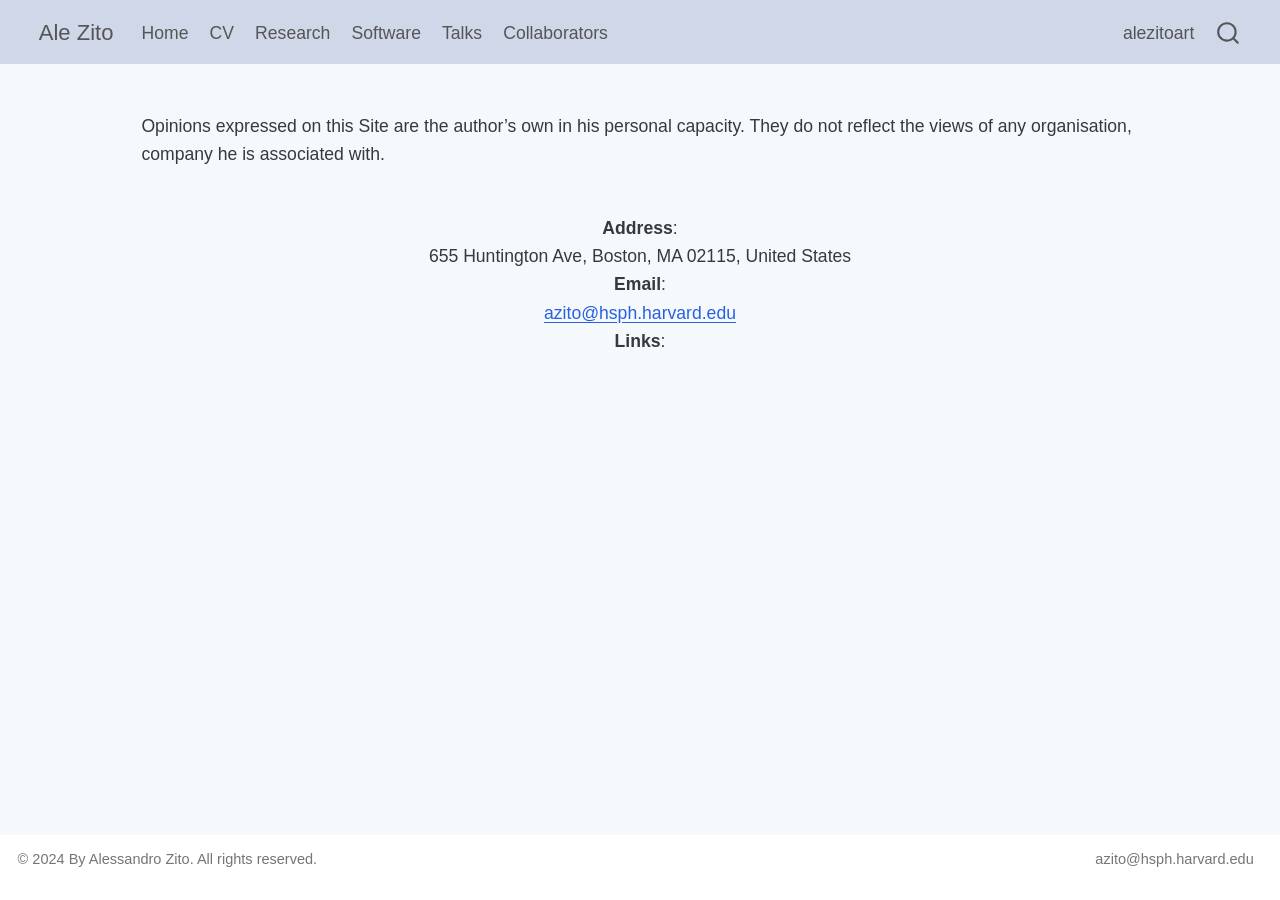
==== docs/Disclaimer/index.html @ df8ea2bf "update website with my info" ====
<!DOCTYPE html>
<html xmlns="http://www.w3.org/1999/xhtml" lang="en" xml:lang="en"><head>

<meta charset="utf-8">
<meta name="generator" content="quarto-1.10.18">

<meta name="viewport" content="width=device-width, initial-scale=1.0, user-scalable=yes">


<title>index – Alessandro Zito</title>
<style>
/* Default styles provided by pandoc.
** See https://pandoc.org/MANUAL.html#variables-for-html for config info.
*/
span.smallcaps{font-variant: small-caps;}
div.columns{display: flex; gap: 1.5em;}
div.column{flex: auto;}
@media screen {
div.columns{gap: min(4vw, 1.5em);}
div.column{overflow-x: auto;}
}
div.hanging-indent{margin-left: 1.5em; text-indent: -1.5em;}
ul.task-list{list-style: none;}
ul.task-list li input[type="checkbox"] {
  width: 0.8em;
  margin: 0 0.8em 0.2em -1em; /* quarto-specific, see https://github.com/quarto-dev/quarto-cli/issues/4556 */ 
  vertical-align: middle;
}
</style>


<script src="../site_libs/quarto-nav/quarto-nav.js"></script>
<script src="../site_libs/quarto-nav/headroom.min.js"></script>
<script src="../site_libs/clipboard/clipboard.min.js"></script>
<script src="../site_libs/quarto-search/autocomplete.umd.js"></script>
<script src="../site_libs/quarto-search/fuse.min.js"></script>
<script src="../site_libs/quarto-search/quarto-search.js"></script>
<meta name="quarto:offset" content="../">
<link href="../images/painting.jpeg" rel="icon" type="image/jpeg">
<script src="../site_libs/quarto-html/quarto.js" type="module"></script>
<script src="../site_libs/quarto-html/tabsets/tabsets.js" type="module"></script>
<script src="../site_libs/quarto-html/popper.min.js"></script>
<script src="../site_libs/quarto-html/tippy.umd.min.js"></script>
<script src="../site_libs/quarto-html/anchor.min.js"></script>
<link href="../site_libs/quarto-html/tippy.css" rel="stylesheet">
<link href="../site_libs/quarto-html/quarto-syntax-highlighting-64a204ab8560d761af7679ceaba22944.css" rel="stylesheet" id="quarto-text-highlighting-styles">
<script src="../site_libs/bootstrap/bootstrap.min.js"></script>
<link href="../site_libs/bootstrap/bootstrap-icons.css" rel="stylesheet">
<link href="../site_libs/bootstrap/bootstrap-adc3778c718ce9dccda657a47eadd291.min.css" rel="stylesheet" append-hash="true" id="quarto-bootstrap" data-mode="light">
<link href="../site_libs/quarto-contrib/academicons-1.9.2/all.css" rel="stylesheet">
<link href="../site_libs/quarto-contrib/academicons-1.9.2/size.css" rel="stylesheet">
<script src="../site_libs/quarto-contrib/iconify-2.1.0/iconify-icon.min.js"></script>
<script id="quarto-search-options" type="application/json">{
  "location": "navbar",
  "copy-button": false,
  "collapse-after": 3,
  "panel-placement": "end",
  "type": "overlay",
  "limit": 50,
  "keyboard-shortcut": [
    "f",
    "/",
    "s"
  ],
  "show-item-context": false,
  "language": {
    "search-no-results-text": "No results",
    "search-matching-documents-text": "matching documents",
    "search-copy-link-title": "Copy link to search",
    "search-hide-matches-text": "Hide additional matches",
    "search-more-match-text": "more match in this document",
    "search-more-matches-text": "more matches in this document",
    "search-clear-button-title": "Clear",
    "search-text-placeholder": "",
    "search-detached-cancel-button-title": "Cancel",
    "search-submit-button-title": "Submit",
    "search-label": "Search"
  }
}</script>
<meta name="google-site-verification" content="8VlySRWcAYNJqMvbPEh8XS0Dl_QPeEuigWeOuSLnGMg">    
<!-- Google tag (gtag.js) -->
<script async="" src="https://www.googletagmanager.com/gtag/js?id=G-BT2P82WGQJ"></script>
<script>
  window.dataLayer = window.dataLayer || [];
  function gtag(){dataLayer.push(arguments);}
  gtag('js', new Date());

  gtag('config', 'G-BT2P82WGQJ');
</script>


<link rel="stylesheet" href="../styles.css">
</head>

<body class="nav-fixed fullcontent quarto-light">

<div id="quarto-search-results"></div>
  <header id="quarto-header" class="headroom fixed-top">
    <nav class="navbar navbar-expand-lg " data-bs-theme="dark">
      <div class="navbar-container container-fluid">
      <div class="navbar-brand-container mx-auto">
    <a href="../index.html" class="navbar-brand navbar-brand-logo">
    <img src="../images/painting.jpeg" alt="" class="navbar-logo light-content">
    <img src="../images/painting.jpeg" alt="" class="navbar-logo dark-content">
    </a>
    <a class="navbar-brand" href="../index.html">
    <span class="navbar-title">Ale Zito</span>
    </a>
  </div>
            <div id="quarto-search" class="" title="Search"></div>
          <button class="navbar-toggler" type="button" data-bs-toggle="collapse" data-bs-target="#navbarCollapse" aria-controls="navbarCollapse" role="menu" aria-expanded="false" aria-label="Toggle navigation" onclick="if (window.quartoToggleHeadroom) { window.quartoToggleHeadroom(); }">
  <span class="navbar-toggler-icon"></span>
</button>
          <div class="collapse navbar-collapse" id="navbarCollapse">
            <ul class="navbar-nav navbar-nav-scroll me-auto">
  <li class="nav-item">
    <a class="nav-link" href="../index.html"> 
<span class="menu-text">Home</span></a>
  </li>  
  <li class="nav-item">
    <a class="nav-link" href="../cv.html"> 
<span class="menu-text">CV</span></a>
  </li>  
  <li class="nav-item">
    <a class="nav-link" href="../research.html"> 
<span class="menu-text">Research</span></a>
  </li>  
  <li class="nav-item">
    <a class="nav-link" href="../software.html"> 
<span class="menu-text">Software</span></a>
  </li>  
  <li class="nav-item">
    <a class="nav-link" href="../talks.html"> 
<span class="menu-text">Talks</span></a>
  </li>  
  <li class="nav-item">
    <a class="nav-link" href="../colabs.html"> 
<span class="menu-text">Collaborators</span></a>
  </li>  
</ul>
            <ul class="navbar-nav navbar-nav-scroll ms-auto">
  <li class="nav-item">
    <a class="nav-link" href="../artwork.html"> 
<span class="menu-text">alezitoart</span></a>
  </li>  
</ul>
          </div> <!-- /navcollapse -->
            <div class="quarto-navbar-tools">
</div>
      </div> <!-- /container-fluid -->
    </nav>
</header>
<!-- content -->
<div id="quarto-content" class="quarto-container page-columns page-rows-contents page-layout-article page-navbar">
<!-- sidebar -->
<!-- margin-sidebar -->
    
<!-- main -->
<main class="content" id="quarto-document-content"><header id="title-block-header" class="quarto-title-block"></header>




<p>Opinions expressed on this Site are the author’s own in his personal capacity. They do not reflect the views of any organisation, company he is associated with.</p>



<center>
<br> <strong>Address</strong>: <br> 655 Huntington Ave, Boston, MA 02115, United States <br> <strong>Email</strong>: <br> <a href="mailto:%20azito@hsph.harvard.edu">azito@hsph.harvard.edu</a> <br> <strong>Links</strong>:<br> <a href="https://scholar.google.com/citations?user=ciOk2IQAAAAJ&amp;hl=en"><i class="ai  ai-google-scholar" style="font-size:31px"></i></a> &nbsp; <a href="https://github.com/alessandrozito"><iconify-icon role="img" inline="" icon="fa6-brands:github" style="font-size: 30px;" aria-label="Icon github from fa6-brands Iconify.design set." title="Icon github from fa6-brands Iconify.design set."></iconify-icon></a> &nbsp; <a href="https://www.linkedin.com/in/alessandro-zito-92b250153/"><iconify-icon role="img" inline="" icon="fa6-brands:linkedin" style="font-size: 30px;" aria-label="Icon linkedin from fa6-brands Iconify.design set." title="Icon linkedin from fa6-brands Iconify.design set."></iconify-icon></a> &nbsp; <a href="https://www.researchgate.net/profile/Alessandro-Zito-7"><i class="ai  ai-researchgate" style="font-size:31px"></i></a> &nbsp; <a href="https://orcid.org/0000-0001-8515-6503"><i class="ai  ai-orcid" style="font-size:31px"></i></a>
</center></main> <!-- /main -->
<script id="quarto-html-after-body" type="application/javascript">
  window.document.addEventListener("DOMContentLoaded", function (event) {
    const icon = "";
    const anchorJS = new window.AnchorJS();
    anchorJS.options = {
      placement: 'right',
      icon: icon
    };
    anchorJS.add('.anchored');
    const isCodeAnnotation = (el) => {
      for (const clz of el.classList) {
        if (clz.startsWith('code-annotation-')) {                     
          return true;
        }
      }
      return false;
    }
    const onCopySuccess = function(e) {
      // button target
      const button = e.trigger;
      // don't keep focus
      button.blur();
      // flash "checked"
      button.classList.add('code-copy-button-checked');
      var currentTitle = button.getAttribute("title");
      button.setAttribute("title", "Copied!");
      let tooltip;
      if (window.bootstrap) {
        button.setAttribute("data-bs-toggle", "tooltip");
        button.setAttribute("data-bs-placement", "left");
        button.setAttribute("data-bs-title", "Copied!");
        tooltip = new bootstrap.Tooltip(button, 
          { trigger: "manual", 
            customClass: "code-copy-button-tooltip",
            offset: [0, -8]});
        tooltip.show();    
      }
      setTimeout(function() {
        if (tooltip) {
          tooltip.hide();
          button.removeAttribute("data-bs-title");
          button.removeAttribute("data-bs-toggle");
          button.removeAttribute("data-bs-placement");
        }
        button.setAttribute("title", currentTitle);
        button.classList.remove('code-copy-button-checked');
      }, 1000);
      // clear code selection
      e.clearSelection();
    }
    const getTextToCopy = function(trigger) {
      const outerScaffold = trigger.parentElement.cloneNode(true);
      const codeEl = outerScaffold.querySelector('code');
      for (const childEl of codeEl.children) {
        if (isCodeAnnotation(childEl)) {
          childEl.remove();
        }
      }
      return codeEl.innerText;
    }
    const clipboard = new window.ClipboardJS('.code-copy-button:not([data-in-quarto-modal])', {
      text: getTextToCopy
    });
    clipboard.on('success', onCopySuccess);
    if (window.document.getElementById('quarto-embedded-source-code-modal')) {
      const clipboardModal = new window.ClipboardJS('.code-copy-button[data-in-quarto-modal]', {
        text: getTextToCopy,
        container: window.document.getElementById('quarto-embedded-source-code-modal')
      });
      clipboardModal.on('success', onCopySuccess);
    }
      var localhostRegex = new RegExp(/^(?:http|https):\/\/localhost\:?[0-9]*\//);
      var mailtoRegex = new RegExp(/^mailto:/);
        var filterRegex = new RegExp('/' + window.location.host + '/');
      var isInternal = (href) => {
          return filterRegex.test(href) || localhostRegex.test(href) || mailtoRegex.test(href);
      }
      // Inspect non-navigation links and adorn them if external
     var links = window.document.querySelectorAll('a[href]:not(.nav-link):not(.navbar-brand):not(.toc-action):not(.sidebar-link):not(.sidebar-item-toggle):not(.pagination-link):not(.no-external):not([aria-hidden]):not(.dropdown-item):not(.quarto-navigation-tool):not(.about-link)');
      for (var i=0; i<links.length; i++) {
        const link = links[i];
        if (!isInternal(link.href)) {
          // undo the damage that might have been done by quarto-nav.js in the case of
          // links that we want to consider external
          if (link.dataset.originalHref !== undefined) {
            link.href = link.dataset.originalHref;
          }
        }
      }
    function tippyHover(el, contentFn, onTriggerFn, onUntriggerFn) {
      const config = {
        allowHTML: true,
        maxWidth: 500,
        delay: 100,
        arrow: false,
        appendTo: function(el) {
            return el.parentElement;
        },
        interactive: true,
        interactiveBorder: 10,
        theme: 'quarto',
        placement: 'bottom-start',
      };
      if (contentFn) {
        config.content = contentFn;
      }
      if (onTriggerFn) {
        config.onTrigger = onTriggerFn;
      }
      if (onUntriggerFn) {
        config.onUntrigger = onUntriggerFn;
      }
      window.tippy(el, config); 
    }
    const noterefs = window.document.querySelectorAll('a[role="doc-noteref"]');
    for (var i=0; i<noterefs.length; i++) {
      const ref = noterefs[i];
      tippyHover(ref, function() {
        // use id or data attribute instead here
        let href = ref.getAttribute('data-footnote-href') || ref.getAttribute('href');
        try { href = new URL(href).hash; } catch {}
        const id = href.replace(/^#\/?/, "");
        const note = window.document.getElementById(id);
        if (note) {
          return note.innerHTML;
        } else {
          return "";
        }
      });
    }
    const xrefs = window.document.querySelectorAll('a.quarto-xref');
    const processXRef = (id, note) => {
      // Strip column container classes
      const stripColumnClz = (el) => {
        el.classList.remove("page-full", "page-columns");
        if (el.children) {
          for (const child of el.children) {
            stripColumnClz(child);
          }
        }
      }
      stripColumnClz(note)
      if (id === null || id.startsWith('sec-')) {
        // Special case sections, only their first couple elements
        const container = document.createElement("div");
        if (note.children && note.children.length > 2) {
          container.appendChild(note.children[0].cloneNode(true));
          for (let i = 1; i < note.children.length; i++) {
            const child = note.children[i];
            if (child.tagName === "P" && child.innerText === "") {
              continue;
            } else {
              container.appendChild(child.cloneNode(true));
              break;
            }
          }
          if (window.Quarto?.typesetMath) {
            window.Quarto.typesetMath(container);
          }
          return container.innerHTML
        } else {
          if (window.Quarto?.typesetMath) {
            window.Quarto.typesetMath(note);
          }
          return note.innerHTML;
        }
      } else {
        // Remove any anchor links if they are present
        const anchorLink = note.querySelector('a.anchorjs-link');
        if (anchorLink) {
          anchorLink.remove();
        }
        if (window.Quarto?.typesetMath) {
          window.Quarto.typesetMath(note);
        }
        if (note.classList.contains("callout")) {
          return note.outerHTML;
        } else {
          return note.innerHTML;
        }
      }
    }
    for (var i=0; i<xrefs.length; i++) {
      const xref = xrefs[i];
      tippyHover(xref, undefined, function(instance) {
        instance.disable();
        let url = xref.getAttribute('href');
        let hash = undefined; 
        if (url.startsWith('#')) {
          hash = url;
        } else {
          try { hash = new URL(url).hash; } catch {}
        }
        if (hash) {
          const id = hash.replace(/^#\/?/, "");
          const note = window.document.getElementById(id);
          if (note !== null) {
            try {
              const html = processXRef(id, note.cloneNode(true));
              instance.setContent(html);
            } finally {
              instance.enable();
              instance.show();
            }
          } else {
            // See if we can fetch this
            fetch(url.split('#')[0])
            .then(res => res.text())
            .then(html => {
              const parser = new DOMParser();
              const htmlDoc = parser.parseFromString(html, "text/html");
              const note = htmlDoc.getElementById(id);
              if (note !== null) {
                const html = processXRef(id, note);
                instance.setContent(html);
              } 
            }).finally(() => {
              instance.enable();
              instance.show();
            });
          }
        } else {
          // See if we can fetch a full url (with no hash to target)
          // This is a special case and we should probably do some content thinning / targeting
          fetch(url)
          .then(res => res.text())
          .then(html => {
            const parser = new DOMParser();
            const htmlDoc = parser.parseFromString(html, "text/html");
            const note = htmlDoc.querySelector('main.content');
            if (note !== null) {
              // This should only happen for chapter cross references
              // (since there is no id in the URL)
              // remove the first header
              if (note.children.length > 0 && note.children[0].tagName === "HEADER") {
                note.children[0].remove();
              }
              const html = processXRef(null, note);
              instance.setContent(html);
            } 
          }).finally(() => {
            instance.enable();
            instance.show();
          });
        }
      }, function(instance) {
      });
    }
        let selectedAnnoteEl;
        const selectorForAnnotation = ( cell, annotation) => {
          let cellAttr = 'data-code-cell="' + cell + '"';
          let lineAttr = 'data-code-annotation="' +  annotation + '"';
          const selector = 'span[' + cellAttr + '][' + lineAttr + ']';
          return selector;
        }
        const selectCodeLines = (annoteEl) => {
          const doc = window.document;
          const targetCell = annoteEl.getAttribute("data-target-cell");
          const targetAnnotation = annoteEl.getAttribute("data-target-annotation");
          const annoteSpan = window.document.querySelector(selectorForAnnotation(targetCell, targetAnnotation));
          const lines = annoteSpan.getAttribute("data-code-lines").split(",");
          const lineIds = lines.map((line) => {
            return targetCell + "-" + line;
          })
          let top = null;
          let height = null;
          let parent = null;
          if (lineIds.length > 0) {
              //compute the position of the single el (top and bottom and make a div)
              const el = window.document.getElementById(lineIds[0]);
              top = el.offsetTop;
              height = el.offsetHeight;
              parent = el.parentElement.parentElement;
            if (lineIds.length > 1) {
              const lastEl = window.document.getElementById(lineIds[lineIds.length - 1]);
              const bottom = lastEl.offsetTop + lastEl.offsetHeight;
              height = bottom - top;
            }
            if (top !== null && height !== null && parent !== null) {
              // cook up a div (if necessary) and position it 
              let div = window.document.getElementById("code-annotation-line-highlight");
              if (div === null) {
                div = window.document.createElement("div");
                div.setAttribute("id", "code-annotation-line-highlight");
                div.style.position = 'absolute';
                parent.appendChild(div);
              }
              div.style.top = top - 2 + "px";
              div.style.height = height + 4 + "px";
              div.style.left = 0;
              let gutterDiv = window.document.getElementById("code-annotation-line-highlight-gutter");
              if (gutterDiv === null) {
                gutterDiv = window.document.createElement("div");
                gutterDiv.setAttribute("id", "code-annotation-line-highlight-gutter");
                gutterDiv.style.position = 'absolute';
                const codeCell = window.document.getElementById(targetCell);
                const gutter = codeCell.querySelector('.code-annotation-gutter');
                gutter.appendChild(gutterDiv);
              }
              gutterDiv.style.top = top - 2 + "px";
              gutterDiv.style.height = height + 4 + "px";
            }
            selectedAnnoteEl = annoteEl;
          }
        };
        const unselectCodeLines = () => {
          const elementsIds = ["code-annotation-line-highlight", "code-annotation-line-highlight-gutter"];
          elementsIds.forEach((elId) => {
            const div = window.document.getElementById(elId);
            if (div) {
              div.remove();
            }
          });
          selectedAnnoteEl = undefined;
        };
          // Handle positioning of the toggle
      window.addEventListener(
        "resize",
        throttle(() => {
          elRect = undefined;
          if (selectedAnnoteEl) {
            selectCodeLines(selectedAnnoteEl);
          }
        }, 10)
      );
      function throttle(fn, ms) {
      let throttle = false;
      let timer;
        return (...args) => {
          if(!throttle) { // first call gets through
              fn.apply(this, args);
              throttle = true;
          } else { // all the others get throttled
              if(timer) clearTimeout(timer); // cancel #2
              timer = setTimeout(() => {
                fn.apply(this, args);
                timer = throttle = false;
              }, ms);
          }
        };
      }
        // Attach click handler to the DT
        const annoteDls = window.document.querySelectorAll('dt[data-target-cell]');
        for (const annoteDlNode of annoteDls) {
          annoteDlNode.addEventListener('click', (event) => {
            const clickedEl = event.target;
            if (clickedEl !== selectedAnnoteEl) {
              unselectCodeLines();
              const activeEl = window.document.querySelector('dt[data-target-cell].code-annotation-active');
              if (activeEl) {
                activeEl.classList.remove('code-annotation-active');
              }
              selectCodeLines(clickedEl);
              clickedEl.classList.add('code-annotation-active');
            } else {
              // Unselect the line
              unselectCodeLines();
              clickedEl.classList.remove('code-annotation-active');
            }
          });
        }
    const findCites = (el) => {
      const parentEl = el.parentElement;
      if (parentEl) {
        const cites = parentEl.dataset.cites;
        if (cites) {
          return {
            el,
            cites: cites.split(' ')
          };
        } else {
          return findCites(el.parentElement)
        }
      } else {
        return undefined;
      }
    };
    var bibliorefs = window.document.querySelectorAll('a[role="doc-biblioref"]');
    for (var i=0; i<bibliorefs.length; i++) {
      const ref = bibliorefs[i];
      const citeInfo = findCites(ref);
      if (citeInfo) {
        tippyHover(citeInfo.el, function() {
          var popup = window.document.createElement('div');
          citeInfo.cites.forEach(function(cite) {
            var citeDiv = window.document.createElement('div');
            citeDiv.classList.add('hanging-indent');
            citeDiv.classList.add('csl-entry');
            var biblioDiv = window.document.getElementById('ref-' + cite);
            if (biblioDiv) {
              citeDiv.innerHTML = biblioDiv.innerHTML;
            }
            popup.appendChild(citeDiv);
          });
          return popup.innerHTML;
        });
      }
    }
  });
  </script>
</div> <!-- /content -->
<footer class="footer">
  <div class="nav-footer">
    <div class="nav-footer-left">
<p>© 2024 By Alessandro Zito. All rights reserved.</p>
</div>   
    <div class="nav-footer-center">
      &nbsp;
    </div>
    <div class="nav-footer-right">
      <ul class="footer-items list-unstyled">
    <li class="nav-item">
    <a class="nav-link" href="mailto: azito@hsph.harvard.edu">
<p>azito@hsph.harvard.edu</p>
</a>
  </li>  
</ul>
    </div>
  </div>
</footer>




</body></html>
---- docs/site_libs/quarto-html/quarto-syntax-highlighting-64a204ab8560d761af7679ceaba22944.css ----
/* quarto syntax highlight colors */
:root {
  --quarto-hl-ot-color: #003B4F;
  --quarto-hl-at-color: #657422;
  --quarto-hl-ss-color: #20794D;
  --quarto-hl-an-color: #5E5E5E;
  --quarto-hl-fu-color: #4758AB;
  --quarto-hl-st-color: #20794D;
  --quarto-hl-cf-color: #003B4F;
  --quarto-hl-op-color: #5E5E5E;
  --quarto-hl-er-color: #AD0000;
  --quarto-hl-bn-color: #AD0000;
  --quarto-hl-al-color: #AD0000;
  --quarto-hl-va-color: #111111;
  --quarto-hl-bu-color: inherit;
  --quarto-hl-ex-color: inherit;
  --quarto-hl-pp-color: #AD0000;
  --quarto-hl-in-color: #5E5E5E;
  --quarto-hl-vs-color: #20794D;
  --quarto-hl-wa-color: #5E5E5E;
  --quarto-hl-do-color: #5E5E5E;
  --quarto-hl-im-color: #00769E;
  --quarto-hl-ch-color: #20794D;
  --quarto-hl-dt-color: #AD0000;
  --quarto-hl-fl-color: #AD0000;
  --quarto-hl-co-color: #5E5E5E;
  --quarto-hl-cv-color: #5E5E5E;
  --quarto-hl-cn-color: #8f5902;
  --quarto-hl-sc-color: #5E5E5E;
  --quarto-hl-dv-color: #AD0000;
  --quarto-hl-kw-color: #003B4F;
}

/* other quarto variables */
:root {
  --quarto-font-monospace: SFMono-Regular, Menlo, Monaco, Consolas, "Liberation Mono", "Courier New", monospace;
}

/* syntax highlight based on Pandoc's rules */
pre > code.sourceCode > span {
  color: #003B4F;
}

code.sourceCode > span {
  color: #003B4F;
}

div.sourceCode,
div.sourceCode pre.sourceCode {
  color: #003B4F;
}

/* Normal */
code span {
  color: #003B4F;
}

/* Alert */
code span.al {
  color: #AD0000;
  font-style: inherit;
}

/* Annotation */
code span.an {
  color: #5E5E5E;
  font-style: inherit;
}

/* Attribute */
code span.at {
  color: #657422;
  font-style: inherit;
}

/* BaseN */
code span.bn {
  color: #AD0000;
  font-style: inherit;
}

/* BuiltIn */
code span.bu {
  font-style: inherit;
}

/* ControlFlow */
code span.cf {
  color: #003B4F;
  font-weight: bold;
  font-style: inherit;
}

/* Char */
code span.ch {
  color: #20794D;
  font-style: inherit;
}

/* Constant */
code span.cn {
  color: #8f5902;
  font-style: inherit;
}

/* Comment */
code span.co {
  color: #5E5E5E;
  font-style: inherit;
}

/* CommentVar */
code span.cv {
  color: #5E5E5E;
  font-style: italic;
}

/* Documentation */
code span.do {
  color: #5E5E5E;
  font-style: italic;
}

/* DataType */
code span.dt {
  color: #AD0000;
  font-style: inherit;
}

/* DecVal */
code span.dv {
  color: #AD0000;
  font-style: inherit;
}

/* Error */
code span.er {
  color: #AD0000;
  font-style: inherit;
}

/* Extension */
code span.ex {
  font-style: inherit;
}

/* Float */
code span.fl {
  color: #AD0000;
  font-style: inherit;
}

/* Function */
code span.fu {
  color: #4758AB;
  font-style: inherit;
}

/* Import */
code span.im {
  color: #00769E;
  font-style: inherit;
}

/* Information */
code span.in {
  color: #5E5E5E;
  font-style: inherit;
}

/* Keyword */
code span.kw {
  color: #003B4F;
  font-weight: bold;
  font-style: inherit;
}

/* Operator */
code span.op {
  color: #5E5E5E;
  font-style: inherit;
}

/* Other */
code span.ot {
  color: #003B4F;
  font-style: inherit;
}

/* Preprocessor */
code span.pp {
  color: #AD0000;
  font-style: inherit;
}

/* SpecialChar */
code span.sc {
  color: #5E5E5E;
  font-style: inherit;
}

/* SpecialString */
code span.ss {
  color: #20794D;
  font-style: inherit;
}

/* String */
code span.st {
  color: #20794D;
  font-style: inherit;
}

/* Variable */
code span.va {
  color: #111111;
  font-style: inherit;
}

/* VerbatimString */
code span.vs {
  color: #20794D;
  font-style: inherit;
}

/* Warning */
code span.wa {
  color: #5E5E5E;
  font-style: italic;
}

.prevent-inlining {
  content: "</";
}

/*# sourceMappingURL=9d8d5bb603a83b8298b89080a598c93b.css.map */
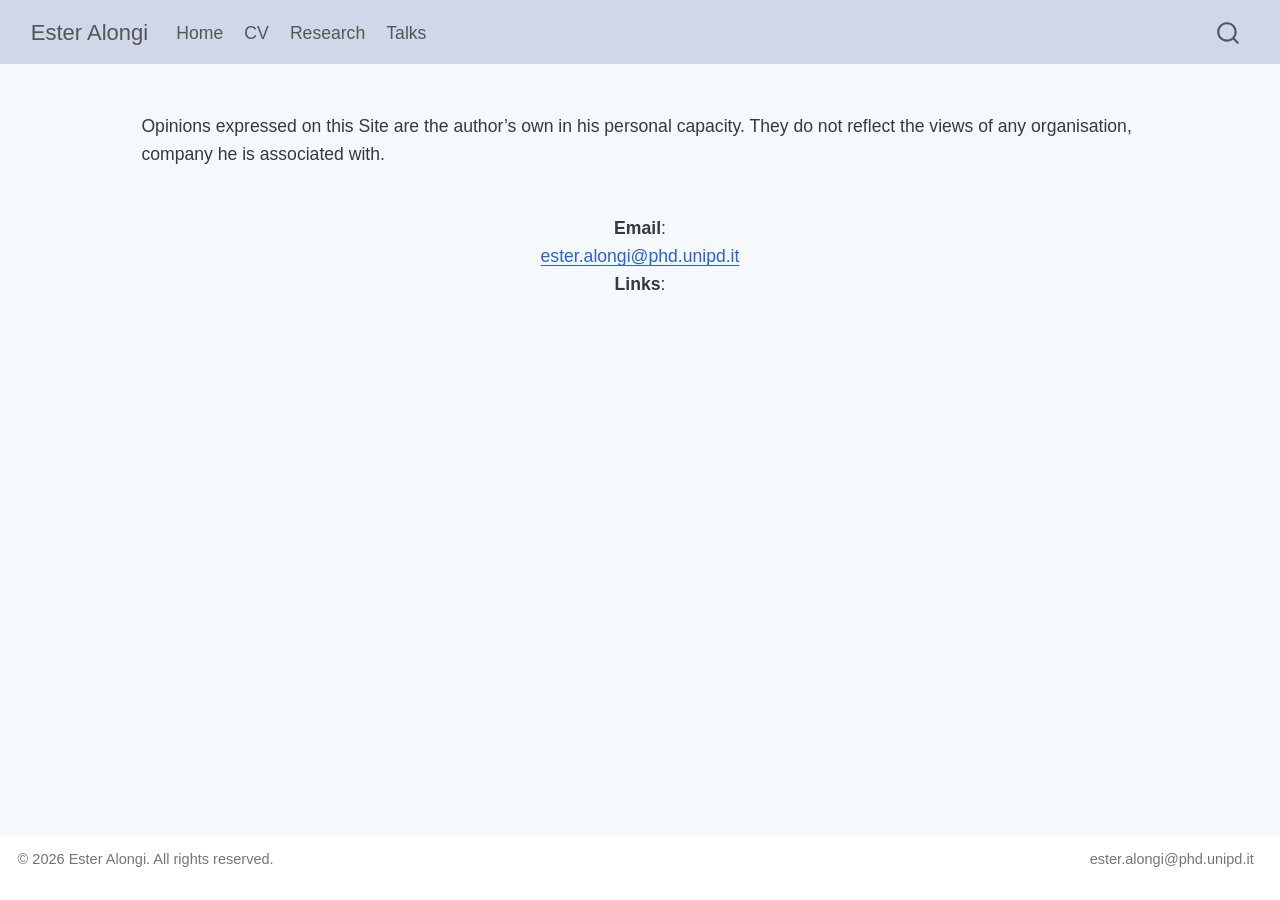
==== commit fd4ecaf2: "update research" ====
--- a/docs/Disclaimer/index.html
+++ b/docs/Disclaimer/index.html
@@ -7,7 +7,7 @@
 <meta name="viewport" content="width=device-width, initial-scale=1.0, user-scalable=yes">
 
 
-<title>index – Alessandro Zito</title>
+<title>index – Ester Alongi</title>
 <style>
 /* Default styles provided by pandoc.
 ** See https://pandoc.org/MANUAL.html#variables-for-html for config info.
@@ -36,7 +36,7 @@
 <script src="../site_libs/quarto-search/fuse.min.js"></script>
 <script src="../site_libs/quarto-search/quarto-search.js"></script>
 <meta name="quarto:offset" content="../">
-<link href="../images/painting.jpeg" rel="icon" type="image/jpeg">
+<link href="../images/Photo Ester Alongi.jpg" rel="icon" type="image/jpeg">
 <script src="../site_libs/quarto-html/quarto.js" type="module"></script>
 <script src="../site_libs/quarto-html/tabsets/tabsets.js" type="module"></script>
 <script src="../site_libs/quarto-html/popper.min.js"></script>
@@ -47,8 +47,6 @@
 <script src="../site_libs/bootstrap/bootstrap.min.js"></script>
 <link href="../site_libs/bootstrap/bootstrap-icons.css" rel="stylesheet">
 <link href="../site_libs/bootstrap/bootstrap-adc3778c718ce9dccda657a47eadd291.min.css" rel="stylesheet" append-hash="true" id="quarto-bootstrap" data-mode="light">
-<link href="../site_libs/quarto-contrib/academicons-1.9.2/all.css" rel="stylesheet">
-<link href="../site_libs/quarto-contrib/academicons-1.9.2/size.css" rel="stylesheet">
 <script src="../site_libs/quarto-contrib/iconify-2.1.0/iconify-icon.min.js"></script>
 <script id="quarto-search-options" type="application/json">{
   "location": "navbar",
@@ -77,16 +75,6 @@
     "search-label": "Search"
   }
 }</script>
-<meta name="google-site-verification" content="8VlySRWcAYNJqMvbPEh8XS0Dl_QPeEuigWeOuSLnGMg">    
-<!-- Google tag (gtag.js) -->
-<script async="" src="https://www.googletagmanager.com/gtag/js?id=G-BT2P82WGQJ"></script>
-<script>
-  window.dataLayer = window.dataLayer || [];
-  function gtag(){dataLayer.push(arguments);}
-  gtag('js', new Date());
-
-  gtag('config', 'G-BT2P82WGQJ');
-</script>
 
 
 <link rel="stylesheet" href="../styles.css">
@@ -99,12 +87,8 @@
     <nav class="navbar navbar-expand-lg " data-bs-theme="dark">
       <div class="navbar-container container-fluid">
       <div class="navbar-brand-container mx-auto">
-    <a href="../index.html" class="navbar-brand navbar-brand-logo">
-    <img src="../images/painting.jpeg" alt="" class="navbar-logo light-content">
-    <img src="../images/painting.jpeg" alt="" class="navbar-logo dark-content">
-    </a>
     <a class="navbar-brand" href="../index.html">
-    <span class="navbar-title">Ale Zito</span>
+    <span class="navbar-title">Ester Alongi</span>
     </a>
   </div>
             <div id="quarto-search" class="" title="Search"></div>
@@ -126,22 +110,8 @@
 <span class="menu-text">Research</span></a>
   </li>  
   <li class="nav-item">
-    <a class="nav-link" href="../software.html"> 
-<span class="menu-text">Software</span></a>
-  </li>  
-  <li class="nav-item">
     <a class="nav-link" href="../talks.html"> 
 <span class="menu-text">Talks</span></a>
-  </li>  
-  <li class="nav-item">
-    <a class="nav-link" href="../colabs.html"> 
-<span class="menu-text">Collaborators</span></a>
-  </li>  
-</ul>
-            <ul class="navbar-nav navbar-nav-scroll ms-auto">
-  <li class="nav-item">
-    <a class="nav-link" href="../artwork.html"> 
-<span class="menu-text">alezitoart</span></a>
   </li>  
 </ul>
           </div> <!-- /navcollapse -->
@@ -166,7 +136,7 @@
 
 
 <center>
-<br> <strong>Address</strong>: <br> 655 Huntington Ave, Boston, MA 02115, United States <br> <strong>Email</strong>: <br> <a href="mailto:%20azito@hsph.harvard.edu">azito@hsph.harvard.edu</a> <br> <strong>Links</strong>:<br> <a href="https://scholar.google.com/citations?user=ciOk2IQAAAAJ&amp;hl=en"><i class="ai  ai-google-scholar" style="font-size:31px"></i></a> &nbsp; <a href="https://github.com/alessandrozito"><iconify-icon role="img" inline="" icon="fa6-brands:github" style="font-size: 30px;" aria-label="Icon github from fa6-brands Iconify.design set." title="Icon github from fa6-brands Iconify.design set."></iconify-icon></a> &nbsp; <a href="https://www.linkedin.com/in/alessandro-zito-92b250153/"><iconify-icon role="img" inline="" icon="fa6-brands:linkedin" style="font-size: 30px;" aria-label="Icon linkedin from fa6-brands Iconify.design set." title="Icon linkedin from fa6-brands Iconify.design set."></iconify-icon></a> &nbsp; <a href="https://www.researchgate.net/profile/Alessandro-Zito-7"><i class="ai  ai-researchgate" style="font-size:31px"></i></a> &nbsp; <a href="https://orcid.org/0000-0001-8515-6503"><i class="ai  ai-orcid" style="font-size:31px"></i></a>
+<br> <strong>Email</strong>: <br> <a href="mailto:ester.alongi@phd.unipd.it">ester.alongi@phd.unipd.it</a> <br> <strong>Links</strong>:<br> <a href="https://github.com/esteralongi"><iconify-icon role="img" inline="" icon="fa6-brands:github" style="font-size: 30px;" aria-label="Icon github from fa6-brands Iconify.design set." title="Icon github from fa6-brands Iconify.design set."></iconify-icon></a>
 </center></main> <!-- /main -->
 <script id="quarto-html-after-body" type="application/javascript">
   window.document.addEventListener("DOMContentLoaded", function (event) {
@@ -241,7 +211,7 @@
     }
       var localhostRegex = new RegExp(/^(?:http|https):\/\/localhost\:?[0-9]*\//);
       var mailtoRegex = new RegExp(/^mailto:/);
-        var filterRegex = new RegExp('/' + window.location.host + '/');
+        var filterRegex = new RegExp("https:\/\/esteralongi\.github\.io\/web\/");
       var isInternal = (href) => {
           return filterRegex.test(href) || localhostRegex.test(href) || mailtoRegex.test(href);
       }
@@ -572,7 +542,7 @@
 <footer class="footer">
   <div class="nav-footer">
     <div class="nav-footer-left">
-<p>© 2024 By Alessandro Zito. All rights reserved.</p>
+<p>© 2026 Ester Alongi. All rights reserved.</p>
 </div>   
     <div class="nav-footer-center">
       &nbsp;
@@ -580,8 +550,8 @@
     <div class="nav-footer-right">
       <ul class="footer-items list-unstyled">
     <li class="nav-item">
-    <a class="nav-link" href="mailto: azito@hsph.harvard.edu">
-<p>azito@hsph.harvard.edu</p>
+    <a class="nav-link" href="mailto:ester.alongi@phd.unipd.it">
+<p>ester.alongi@phd.unipd.it</p>
 </a>
   </li>  
 </ul>
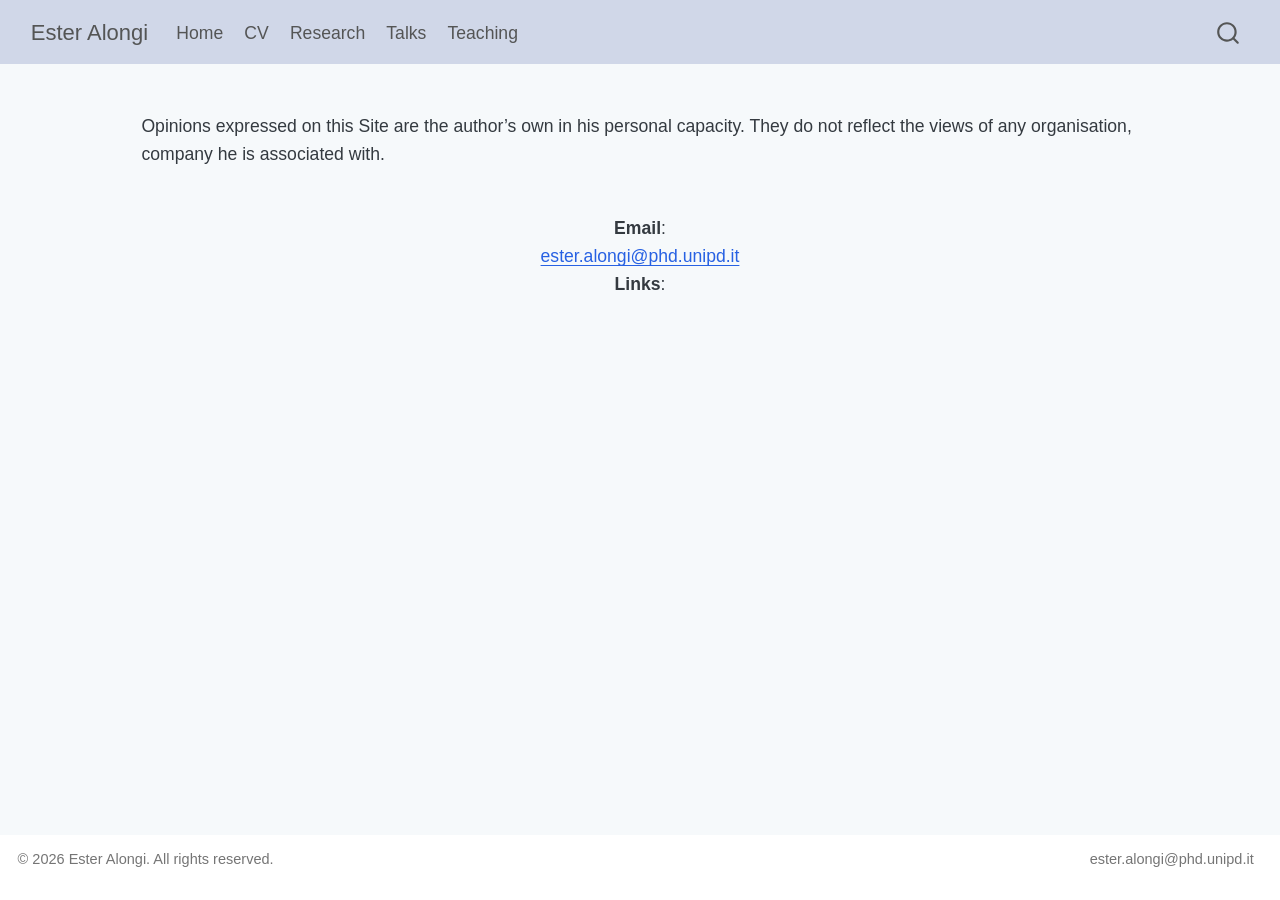
==== commit 6e8fb45d: "render talks and cv" ====
--- a/docs/Disclaimer/index.html
+++ b/docs/Disclaimer/index.html
@@ -113,6 +113,10 @@
     <a class="nav-link" href="../talks.html"> 
 <span class="menu-text">Talks</span></a>
   </li>  
+  <li class="nav-item">
+    <a class="nav-link" href="../teaching.html"> 
+<span class="menu-text">Teaching</span></a>
+  </li>  
 </ul>
           </div> <!-- /navcollapse -->
             <div class="quarto-navbar-tools">
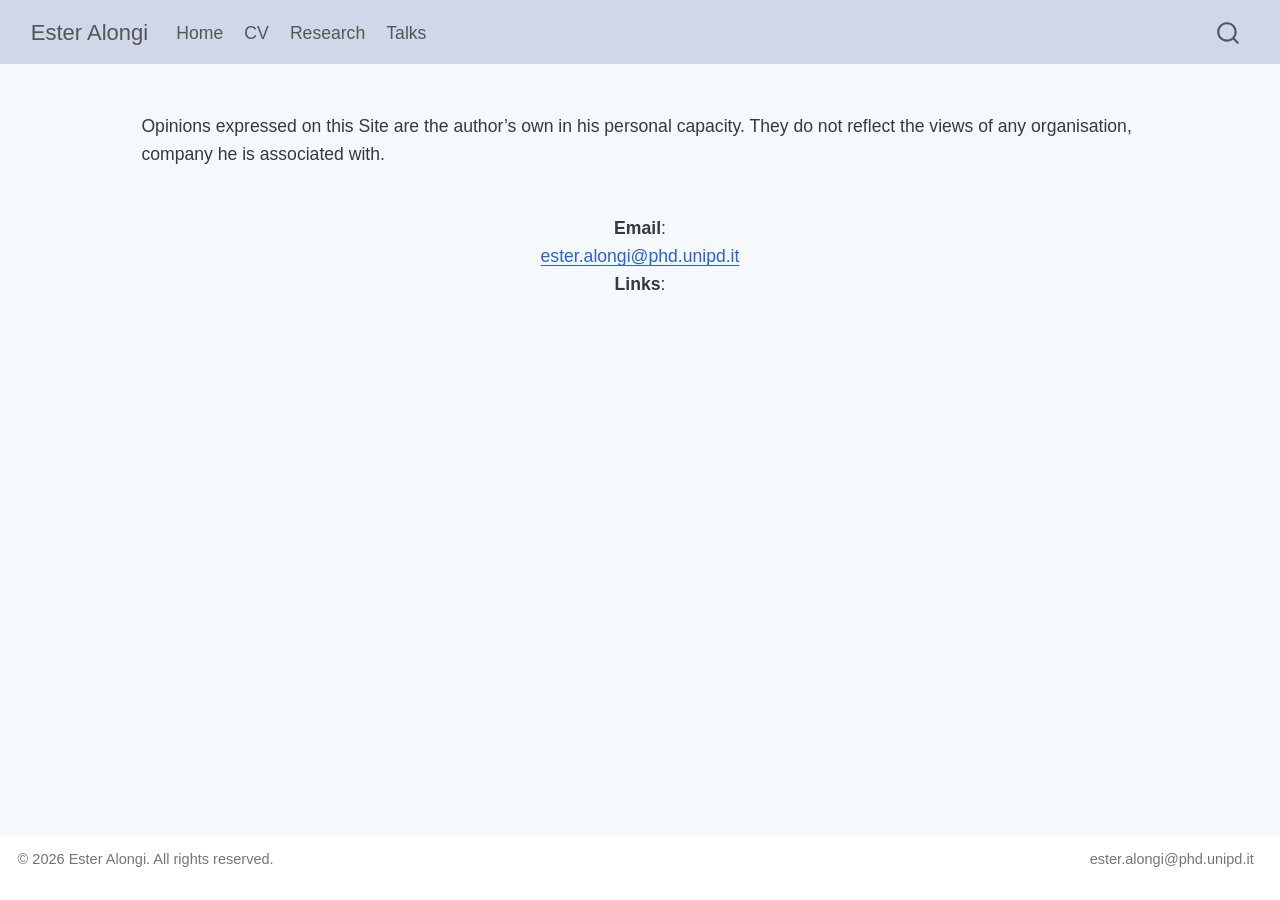
==== commit db17f32f: "update site" ====
--- a/docs/Disclaimer/index.html
+++ b/docs/Disclaimer/index.html
@@ -113,10 +113,6 @@
     <a class="nav-link" href="../talks.html"> 
 <span class="menu-text">Talks</span></a>
   </li>  
-  <li class="nav-item">
-    <a class="nav-link" href="../teaching.html"> 
-<span class="menu-text">Teaching</span></a>
-  </li>  
 </ul>
           </div> <!-- /navcollapse -->
             <div class="quarto-navbar-tools">
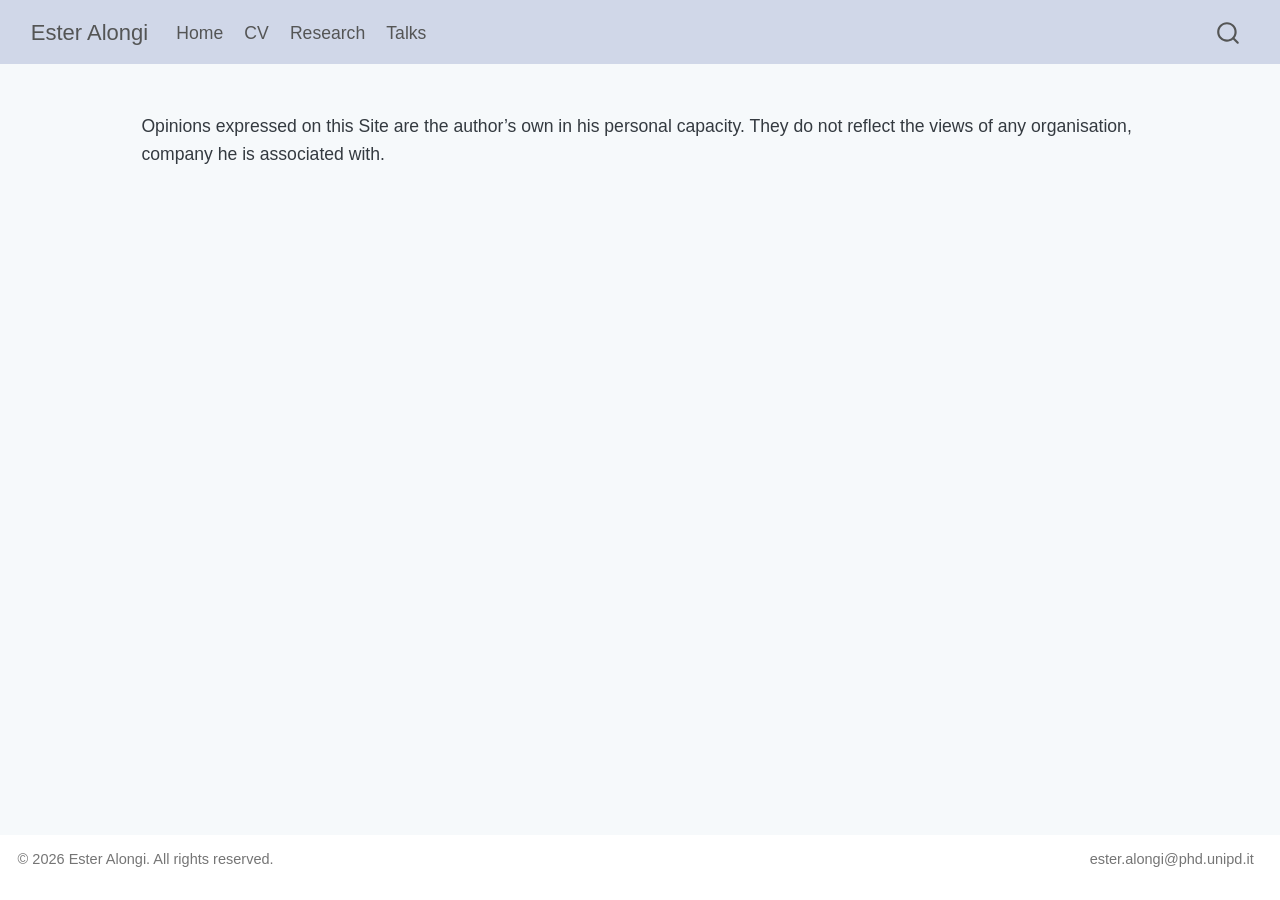
==== commit af5c0d2c: "update site" ====
--- a/docs/Disclaimer/index.html
+++ b/docs/Disclaimer/index.html
@@ -136,7 +136,7 @@
 
 
 <center>
-<br> <strong>Email</strong>: <br> <a href="mailto:ester.alongi@phd.unipd.it">ester.alongi@phd.unipd.it</a> <br> <strong>Links</strong>:<br> <a href="https://github.com/esteralongi"><iconify-icon role="img" inline="" icon="fa6-brands:github" style="font-size: 30px;" aria-label="Icon github from fa6-brands Iconify.design set." title="Icon github from fa6-brands Iconify.design set."></iconify-icon></a>
+<br> <a href="https://github.com/esteralongi"><iconify-icon role="img" inline="" icon="fa6-brands:github" style="font-size: 30px;" aria-label="Icon github from fa6-brands Iconify.design set." title="Icon github from fa6-brands Iconify.design set."></iconify-icon></a> <a href="https://www.linkedin.com/in/ester-alongi-4b968815b/"><iconify-icon role="img" inline="" icon="fa6-brands:linkedin" style="font-size: 30px;" aria-label="Icon linkedin from fa6-brands Iconify.design set." title="Icon linkedin from fa6-brands Iconify.design set."></iconify-icon></a> <a href="mailto:ester.alongi@phd.unipd.it"><iconify-icon role="img" inline="" icon="fa6-brands:envelope" style="font-size: 30px;" aria-label="Icon envelope from fa6-brands Iconify.design set." title="Icon envelope from fa6-brands Iconify.design set."></iconify-icon></a>
 </center></main> <!-- /main -->
 <script id="quarto-html-after-body" type="application/javascript">
   window.document.addEventListener("DOMContentLoaded", function (event) {
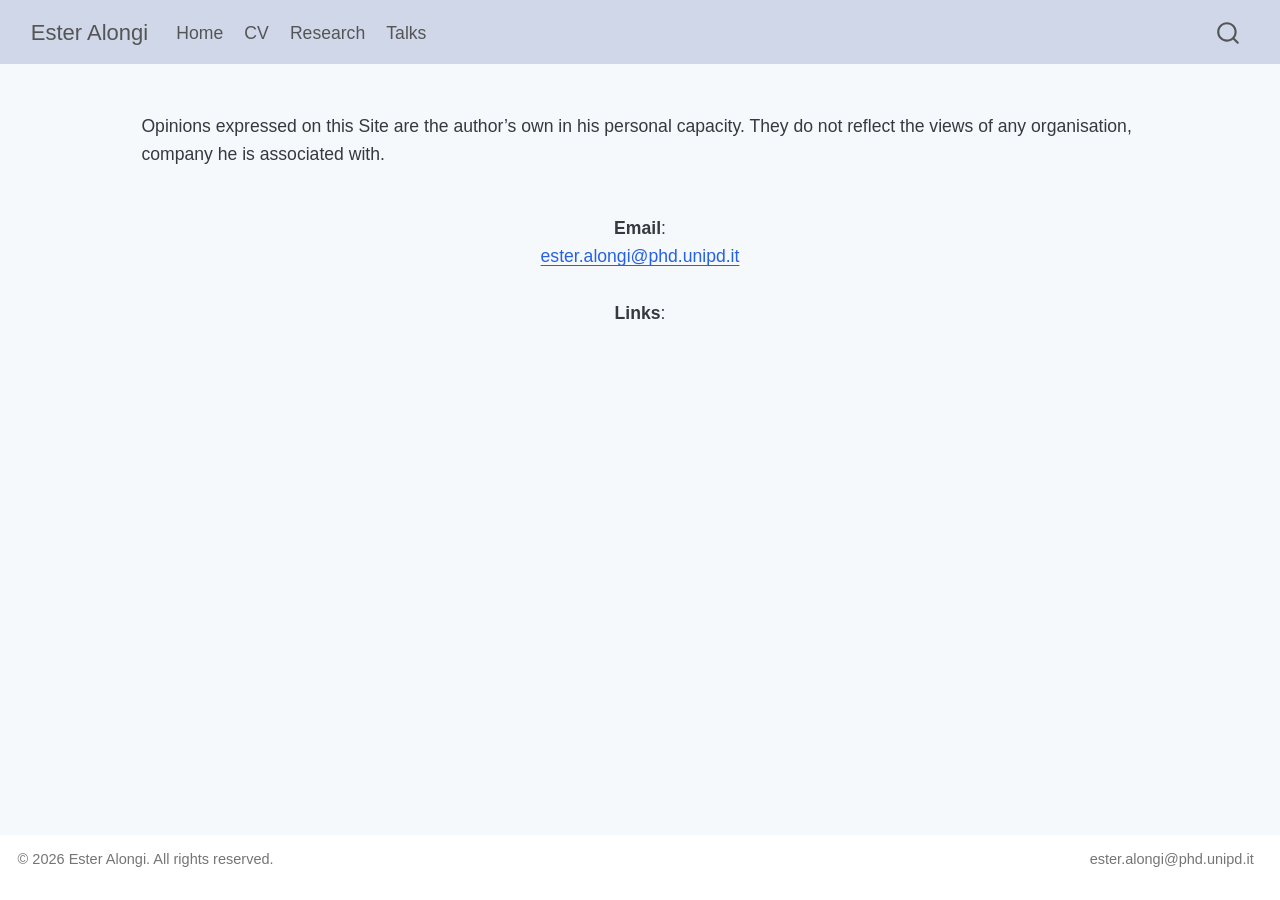
==== commit c5a372db: "update site" ====
--- a/docs/Disclaimer/index.html
+++ b/docs/Disclaimer/index.html
@@ -136,7 +136,7 @@
 
 
 <center>
-<br> <a href="https://github.com/esteralongi"><iconify-icon role="img" inline="" icon="fa6-brands:github" style="font-size: 30px;" aria-label="Icon github from fa6-brands Iconify.design set." title="Icon github from fa6-brands Iconify.design set."></iconify-icon></a> <a href="https://www.linkedin.com/in/ester-alongi-4b968815b/"><iconify-icon role="img" inline="" icon="fa6-brands:linkedin" style="font-size: 30px;" aria-label="Icon linkedin from fa6-brands Iconify.design set." title="Icon linkedin from fa6-brands Iconify.design set."></iconify-icon></a> <a href="mailto:ester.alongi@phd.unipd.it"><iconify-icon role="img" inline="" icon="fa6-brands:envelope" style="font-size: 30px;" aria-label="Icon envelope from fa6-brands Iconify.design set." title="Icon envelope from fa6-brands Iconify.design set."></iconify-icon></a>
+<br> <strong>Email</strong>:<br> <a href="mailto:ester.alongi@phd.unipd.it">ester.alongi@phd.unipd.it</a><br> <br> <strong>Links</strong>:<br> <a href="https://github.com/esteralongi"><iconify-icon role="img" inline="" icon="fa6-brands:github" style="font-size: 30px;" aria-label="Icon github from fa6-brands Iconify.design set." title="Icon github from fa6-brands Iconify.design set."></iconify-icon></a> <a href="https://www.linkedin.com/in/ester-alongi-4b968815b/"><iconify-icon role="img" inline="" icon="fa6-brands:linkedin" style="font-size: 30px;" aria-label="Icon linkedin from fa6-brands Iconify.design set." title="Icon linkedin from fa6-brands Iconify.design set."></iconify-icon></a> <a href="https://www.researchgate.net/profile/Ester-Alongi"><iconify-icon role="img" inline="" icon="fa6-brands:researchgate" style="font-size: 30px;" aria-label="Icon researchgate from fa6-brands Iconify.design set." title="Icon researchgate from fa6-brands Iconify.design set."></iconify-icon></a> <a href="https://orcid.org/0009-0002-3946-506X"><iconify-icon role="img" inline="" icon="fa6-brands:orcid" style="font-size: 30px;" aria-label="Icon orcid from fa6-brands Iconify.design set." title="Icon orcid from fa6-brands Iconify.design set."></iconify-icon></a>
 </center></main> <!-- /main -->
 <script id="quarto-html-after-body" type="application/javascript">
   window.document.addEventListener("DOMContentLoaded", function (event) {
